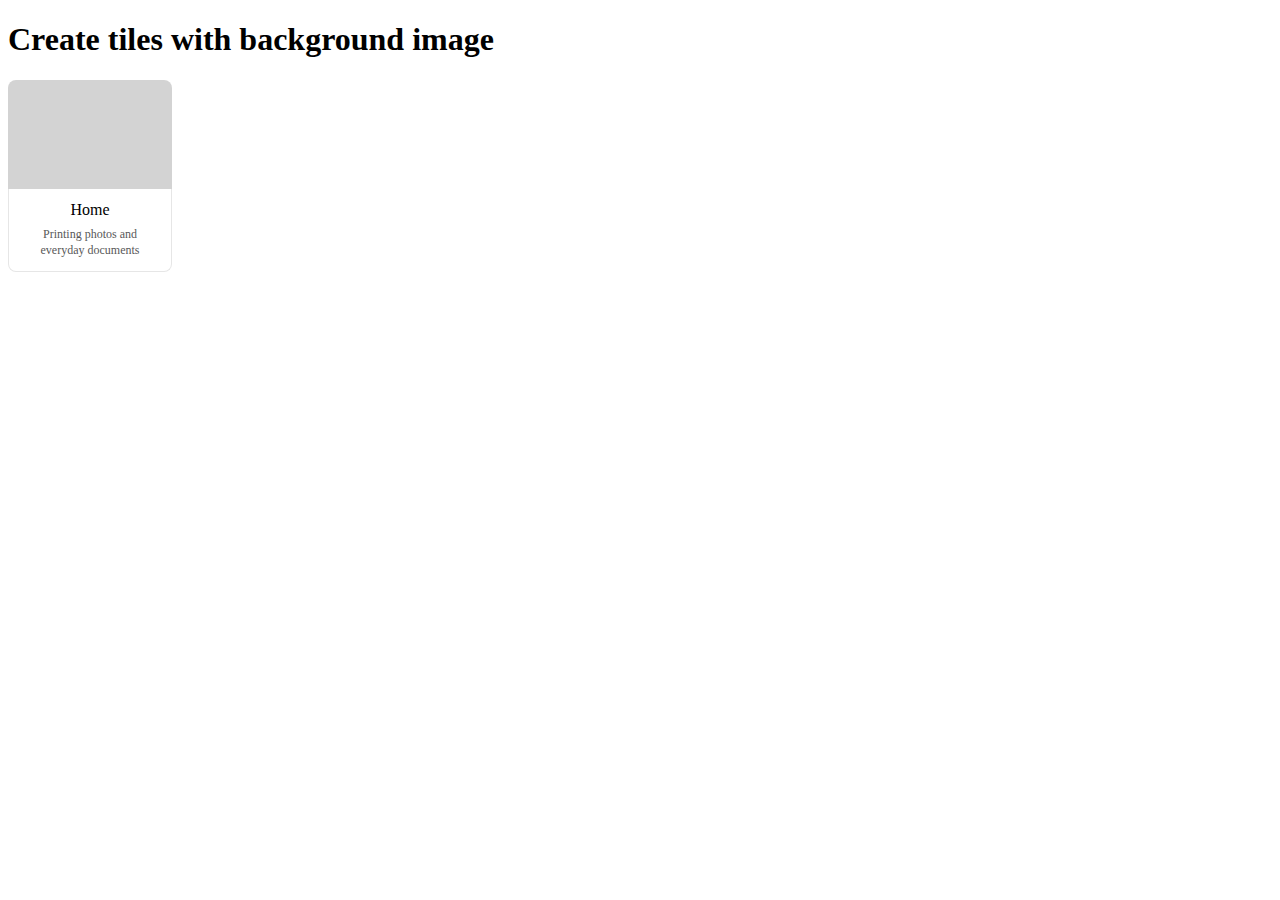
==== tile.html @ ac60707d "first commit" ====
<!DOCTYPE html>
<html>

<head>
  <style>
    .tile {
      height: 192px;
      width: 164px;
      border-radius: 8px;
      display: flex;
      flex-direction: column;
    }

    .tile-image {
      height: 110px;
      width: 164px;
      border-radius: 8px 8px 0px 0px;
      background: url('http://localhost:4200/assets/home_banner_1.png') lightgray 50% / cover no-repeat;
    }

    .title-text {
      width: 162px;
      height: 82px;
      border-radius: 0px 0px 8px 8px;
      border-top: 0px;
      border-right : 1px solid #E6E6E6;
      border-left : 1px solid #E6E6E6;
      border-bottom : 1px solid #E6E6E6;
      display: flex;
      flex-direction: column;
      align-items: center;
    }

    .tile-text-heading {
      width: fit-content;
      color: #000;
      text-align: center;
      font-size: 16px;
      font-style: normal;
      font-weight: 400;
      line-height: 22px;
      margin-top: 10px;
    }

    .tile-text-content {
      color: #585858;
      font-size: 12px;
      font-style: normal;
      font-weight: 400;
      line-height: 16px;
      text-align: center;
      margin-top: 5px;
    }
  </style>
</head>

<body>

  <h1>Create tiles with background image</h1>

  <div class="tile">
    <div class="tile-image">
    </div>
    <div class="title-text">
      <div class="tile-text-heading">Home</div>
      <div class="tile-text-content">Printing photos and <br>everyday documents</div>
    </div>

  </div>

</body>

</html>
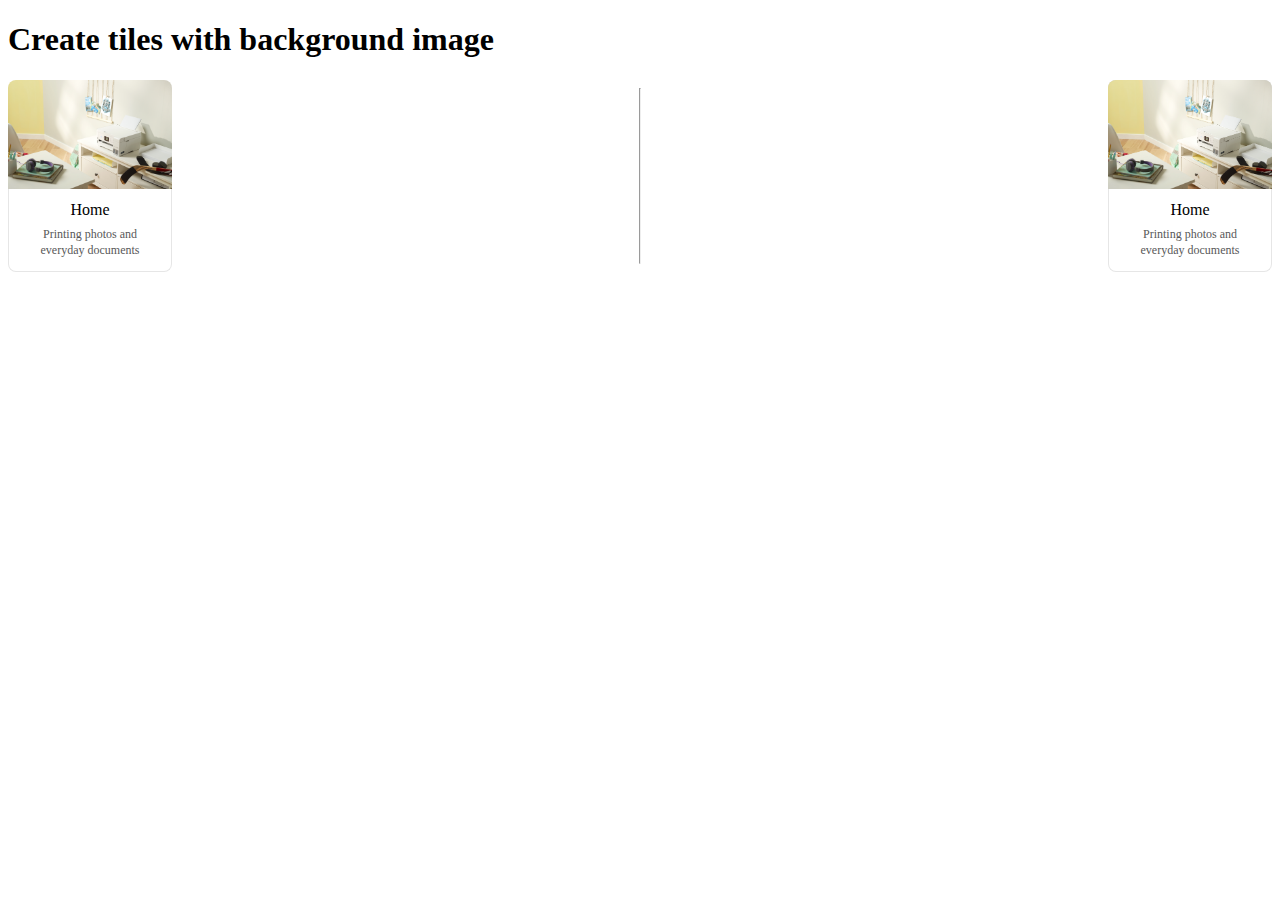
==== commit b934942c: "css styling" ====
--- a/tile.html
+++ b/tile.html
@@ -15,7 +15,7 @@
       height: 110px;
       width: 164px;
       border-radius: 8px 8px 0px 0px;
-      background: url('http://localhost:4200/assets/home_banner_1.png') lightgray 50% / cover no-repeat;
+      background: url('./home_banner_1.png') lightgray 50% / cover no-repeat;
     }
 
     .title-text {
@@ -51,6 +51,23 @@
       text-align: center;
       margin-top: 5px;
     }
+
+    .tile-image-container{
+      height: 110px;
+      width: 164px;
+      background-color: lightgray;
+      border-radius: 8px 8px 0px 0px;
+      overflow: hidden;
+      display: flex;
+      justify-content: center;
+      align-items: center;
+    }
+
+    .tile-image-container img {
+      width: 100%;
+      height: 100%;
+      object-fit: cover;
+    }
   </style>
 </head>
 
@@ -58,15 +75,27 @@
 
   <h1>Create tiles with background image</h1>
 
-  <div class="tile">
-    <div class="tile-image">
+  <div style="display: flex;">
+    <div class="tile">
+      <div class="tile-image">
+      </div>
+      <div class="title-text">
+        <div class="tile-text-heading">Home</div>
+        <div class="tile-text-content">Printing photos and <br>everyday documents</div>
+      </div>
     </div>
-    <div class="title-text">
-      <div class="tile-text-heading">Home</div>
-      <div class="tile-text-content">Printing photos and <br>everyday documents</div>
+    <hr>
+    <div class="tile">
+      <div class="tile-image-container">
+        <img src="./home_banner_1.png" alt="" class="tile-img">
+      </div>
+      <div class="title-text">
+        <div class="tile-text-heading">Home</div>
+        <div class="tile-text-content">Printing photos and <br>everyday documents</div>
+      </div>
     </div>
-
   </div>
+  
 
 </body>
 
